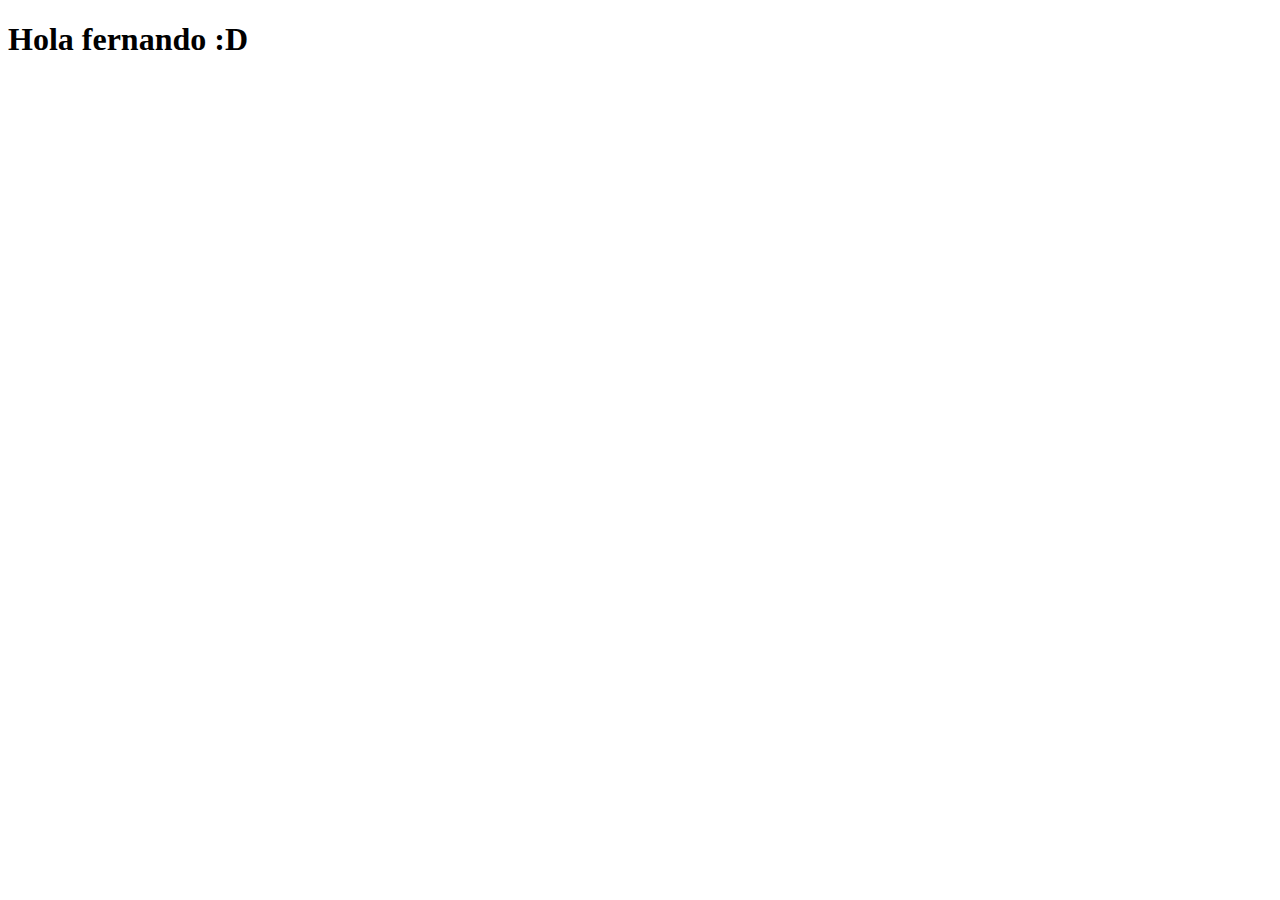
==== index.html @ 9bec4329 "Primer commit 01" ====
<!DOCTYPE html>
<html lang="en">
  <head>
    <meta charset="UTF-8" />
    <meta name="viewport" content="width=device-width, initial-scale=1.0" />
    <title>Fundación GreenPeace</title>
  </head>
  <body>
    <h1>Hola fernando :D</h1>
  </body>
</html>
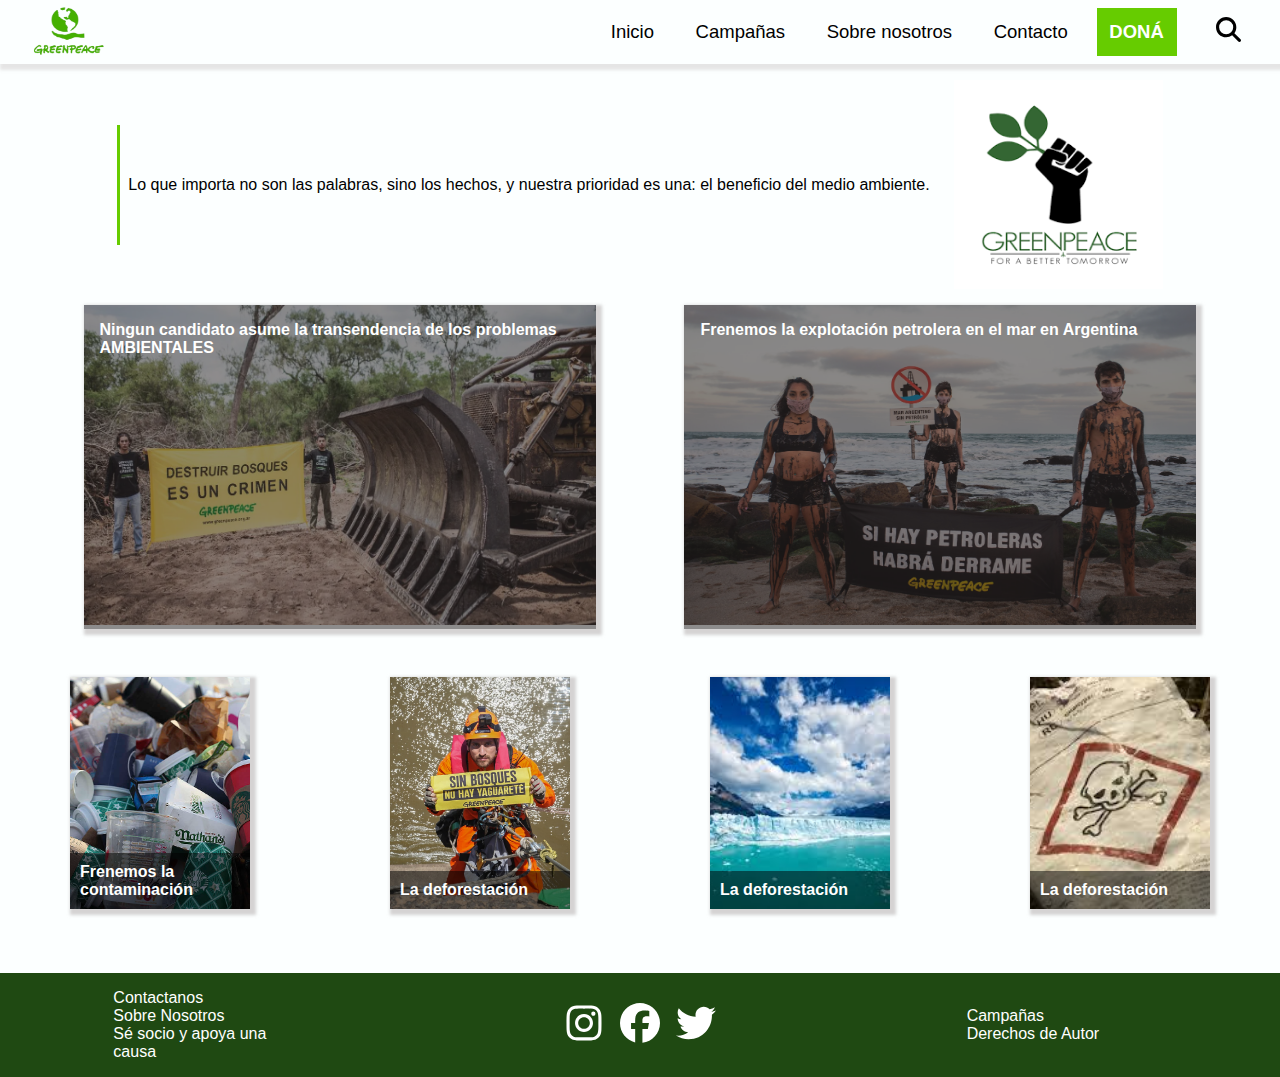
==== commit c996c1df: "homePage(leer readme)" ====
--- a/index.html
+++ b/index.html
@@ -4,8 +4,148 @@
     <meta charset="UTF-8" />
     <meta name="viewport" content="width=device-width, initial-scale=1.0" />
     <title>Fundación GreenPeace</title>
+    <link rel="stylesheet" href="style.css" />
   </head>
   <body>
-    <h1>Hola fernando :D</h1>
+    <header>
+      <nav class="hero-nav">
+        <div class="nav-logo">
+          <img src="images/GreenPeaceLogo.png" alt="" />
+        </div>
+        <div class="hamburg-nav">
+          <svg xmlns="http://www.w3.org/2000/svg" viewBox="0 0 448 512">
+            <path
+              d="M0 96C0 78.3 14.3 64 32 64H416c17.7 0 32 14.3 32 32s-14.3 32-32 32H32C14.3 128 0 113.7 0 96zM0 256c0-17.7 14.3-32 32-32H416c17.7 0 32 14.3 32 32s-14.3 32-32 32H32c-17.7 0-32-14.3-32-32zM448 416c0 17.7-14.3 32-32 32H32c-17.7 0-32-14.3-32-32s14.3-32 32-32H416c17.7 0 32 14.3 32 32z"
+            />
+          </svg>
+        </div>
+        <div class="nav-li">
+          <li class="hero-nav-li">Inicio</li>
+          <li class="hero-nav-li">Campañas</li>
+          <li class="hero-nav-li">Sobre nosotros</li>
+          <li class="hero-nav-li">Contacto</li>
+          <li class="hero-nav-li donate">DONÁ</li>
+          <li class="hero-nav-li search">
+            <svg
+              xmlns="http://www.w3.org/2000/svg"
+              viewBox="0 0 512 512"
+              style="width: 25px; height: 25px"
+            >
+              <path
+                d="M416 208c0 45.9-14.9 88.3-40 122.7L502.6 457.4c12.5 12.5 12.5 32.8 0 45.3s-32.8 12.5-45.3 0L330.7 376c-34.4 25.2-76.8 40-122.7 40C93.1 416 0 322.9 0 208S93.1 0 208 0S416 93.1 416 208zM208 352a144 144 0 1 0 0-288 144 144 0 1 0 0 288z"
+              />
+            </svg>
+          </li>
+        </div>
+      </nav>
+    </header>
+    <section class="hero-home">
+      <div class="title-primary">
+        <p>
+          Lo que importa no son las palabras, sino los hechos, y nuestra
+          prioridad es una: el beneficio del medio ambiente.
+        </p>
+        <img
+          src="/images/GreenPeace.png"
+          alt="GreenPeace"
+          style="width: 20%; height: auto"
+        />
+      </div>
+
+      <article class="one-article">
+        <div class="one-image">
+          <img
+            src="/images/destruirBosquesCrimen.webp"
+            alt="Destruccion de bosques"
+            style="width: 100%; height: 320px"
+          />
+          <p>
+            Ningun candidato asume la transendencia de los problemas AMBIENTALES
+          </p>
+        </div>
+        <div class="two-image">
+          <img
+            src="/images/d9cdfd49-gpa-derrame-petroleo-8.webp"
+            alt="Derrame de petróleo"
+            style="width: 100%; height: 320px"
+          />
+          <p>Frenemos la explotación petrolera en el mar en Argentina</p>
+        </div>
+      </article>
+      <article class="two-article">
+        <div class="card-image active">
+          <b class="card-title">Frenemos la contaminación</b>
+          <div class="card-info">
+            <p>La contaminación actual de los océanos es mayor que nunca</p>
+          </div>
+        </div>
+        <div class="card-image">
+          <b class="card-title">La deforestación</b>
+          <div class="card-info">
+            <p>La contaminación actual de los océanos es mayor que nunca</p>
+          </div>
+        </div>
+        <div class="card-image">
+          <b class="card-title">La deforestación</b>
+          <div class="card-info">
+            <p>La contaminación actual de los océanos es mayor que nunca</p>
+          </div>
+        </div>
+        <div class="card-image">
+          <b class="card-title">La deforestación</b>
+          <div class="card-info">
+            <p>La contaminación actual de los océanos es mayor que nunca</p>
+          </div>
+        </div>
+      </article>
+      <footer>
+        <div class="footer-info">
+          <ul class="ul-footer-info">
+            <a class="li-footer-info" href="contacto.html" target="_blank"
+              >Contactanos</a
+            >
+            <a class="li-footer-info" href="sobrenosotros.html" target="_blank"
+              >Sobre Nosotros</a
+            >
+            <a
+              class="li-footer-info"
+              href="https://app.greenpeace.org.ar/coupon/regular/forms/registration?utm_source=web&utm_medium=openSpace&utm_content=banner_home&utm_term=todos&utm_campaign=Institucional&_ga=2.223874075.1846961723.1719697129-924410726.1718218111&_gac=1.90974824.1719429317.CjwKCAjw-O6zBhASEiwAOHeGxWW0s3GY6BzreyjB_FDIliIgQuqwfJRxjuy3Mj08YCf7xbo9e6WmJxoC41AQAvD_BwE"
+              target="_blank"
+              >Sé socio y apoya una causa</a
+            >
+          </ul>
+          <ul class="ul-footer-info-red">
+            <a class="li-footer-info" href="instagram.com"
+              ><svg xmlns="http://www.w3.org/2000/svg" viewBox="0 0 448 512">
+                <path
+                  d="M224.1 141c-63.6 0-114.9 51.3-114.9 114.9s51.3 114.9 114.9 114.9S339 319.5 339 255.9 287.7 141 224.1 141zm0 189.6c-41.1 0-74.7-33.5-74.7-74.7s33.5-74.7 74.7-74.7 74.7 33.5 74.7 74.7-33.6 74.7-74.7 74.7zm146.4-194.3c0 14.9-12 26.8-26.8 26.8-14.9 0-26.8-12-26.8-26.8s12-26.8 26.8-26.8 26.8 12 26.8 26.8zm76.1 27.2c-1.7-35.9-9.9-67.7-36.2-93.9-26.2-26.2-58-34.4-93.9-36.2-37-2.1-147.9-2.1-184.9 0-35.8 1.7-67.6 9.9-93.9 36.1s-34.4 58-36.2 93.9c-2.1 37-2.1 147.9 0 184.9 1.7 35.9 9.9 67.7 36.2 93.9s58 34.4 93.9 36.2c37 2.1 147.9 2.1 184.9 0 35.9-1.7 67.7-9.9 93.9-36.2 26.2-26.2 34.4-58 36.2-93.9 2.1-37 2.1-147.8 0-184.8zM398.8 388c-7.8 19.6-22.9 34.7-42.6 42.6-29.5 11.7-99.5 9-132.1 9s-102.7 2.6-132.1-9c-19.6-7.8-34.7-22.9-42.6-42.6-11.7-29.5-9-99.5-9-132.1s-2.6-102.7 9-132.1c7.8-19.6 22.9-34.7 42.6-42.6 29.5-11.7 99.5-9 132.1-9s102.7-2.6 132.1 9c19.6 7.8 34.7 22.9 42.6 42.6 11.7 29.5 9 99.5 9 132.1s2.7 102.7-9 132.1z"
+                /></svg
+            ></a>
+            <a class="li-footer-info" href="facebook.com"
+              ><svg xmlns="http://www.w3.org/2000/svg" viewBox="0 0 512 512">
+                <path
+                  d="M512 256C512 114.6 397.4 0 256 0S0 114.6 0 256C0 376 82.7 476.8 194.2 504.5V334.2H141.4V256h52.8V222.3c0-87.1 39.4-127.5 125-127.5c16.2 0 44.2 3.2 55.7 6.4V172c-6-.6-16.5-1-29.6-1c-42 0-58.2 15.9-58.2 57.2V256h83.6l-14.4 78.2H287V510.1C413.8 494.8 512 386.9 512 256h0z"
+                /></svg
+            ></a>
+            <a class="li-footer-info" href="twitter.com"
+              ><svg xmlns="http://www.w3.org/2000/svg" viewBox="0 0 512 512">
+                <path
+                  d="M459.4 151.7c.3 4.5 .3 9.1 .3 13.6 0 138.7-105.6 298.6-298.6 298.6-59.5 0-114.7-17.2-161.1-47.1 8.4 1 16.6 1.3 25.3 1.3 49.1 0 94.2-16.6 130.3-44.8-46.1-1-84.8-31.2-98.1-72.8 6.5 1 13 1.6 19.8 1.6 9.4 0 18.8-1.3 27.6-3.6-48.1-9.7-84.1-52-84.1-103v-1.3c14 7.8 30.2 12.7 47.4 13.3-28.3-18.8-46.8-51-46.8-87.4 0-19.5 5.2-37.4 14.3-53 51.7 63.7 129.3 105.3 216.4 109.8-1.6-7.8-2.6-15.9-2.6-24 0-57.8 46.8-104.9 104.9-104.9 30.2 0 57.5 12.7 76.7 33.1 23.7-4.5 46.5-13.3 66.6-25.3-7.8 24.4-24.4 44.8-46.1 57.8 21.1-2.3 41.6-8.1 60.4-16.2-14.3 20.8-32.2 39.3-52.6 54.3z"
+                /></svg
+            ></a>
+          </ul>
+          <ul class="ul-footer-info">
+            <a class="li-footer-info" href="contacto.html" target="_blank"
+              >Campañas</a
+            >
+            <a class="li-footer-info" href="sobrenosotros.html" target="_blank"
+              >Derechos de Autor</a
+            >
+          </ul>
+        </div>
+      </footer>
+    </section>
+
+    <script src="greenpeace.js"></script>
   </body>
 </html>
--- a/style.css
+++ b/style.css
@@ -0,0 +1,298 @@
+html,
+body {
+  min-height: 100vh;
+  max-width: 100vw;
+  background-color: #fcffff;
+  margin: 0;
+  position: relative;
+  font-family: "Gill Sans", "Gill Sans MT", Calibri, "Trebuchet MS", sans-serif;
+}
+* {
+  box-sizing: border-box;
+}
+/* Header NAV */
+header,
+.hero-nav,
+.hero-nav-li {
+  max-width: 100vw;
+}
+.hamburg-nav {
+  display: none;
+}
+.hero-nav {
+  display: flex;
+  align-items: center;
+  justify-content: space-between;
+  box-shadow: 3px 3px 3px 3px rgba(185, 179, 179, 0.342);
+}
+.nav-li {
+  display: flex;
+  gap: 1rem;
+  margin-right: 2rem;
+  align-items: center;
+}
+.hero-nav-li {
+  font-size: 18.5px;
+  list-style: none;
+  font-weight: 500;
+  padding: 0.8rem;
+  cursor: pointer;
+  position: relative;
+}
+
+.hero-nav-li::after {
+  content: "";
+  position: absolute;
+  bottom: 0;
+  left: 50%;
+  width: 0;
+  height: 3px;
+  background-color: #66cc00;
+  transition: all 0.5s ease-in-out;
+}
+.hero-nav-li:hover::after {
+  width: 100%;
+  left: 0;
+}
+.donate {
+  background-color: #66cc00;
+  font-weight: bold;
+  color: white;
+}
+.donate:hover {
+  background-color: #66cc007a;
+}
+.nav-logo {
+  margin-left: 1rem;
+  width: 150px;
+}
+.nav-logo img {
+  width: 100px;
+  height: 60px;
+}
+.hero-nav-li.search {
+  margin-left: 1rem;
+  padding: 0.45rem;
+}
+/* ---------------Header NAV--------------------------- */
+
+/* Página principal HOME - INICIO */
+.hero-home {
+  display: flex;
+  align-items: center;
+  flex-direction: column;
+}
+.title-primary {
+  display: flex;
+  flex-direction: row;
+  align-items: center;
+  margin: 1rem;
+  gap: 1rem;
+}
+.title-primary p {
+  align-content: center;
+  width: 80%;
+  text-align: center;
+  height: 120px;
+  border-left: 3px solid #66cc00;
+}
+
+.one-article {
+  display: grid;
+  grid-template-columns: repeat(2, 1fr);
+  justify-content: center;
+  align-items: center;
+  gap: 2rem;
+}
+.one-image,
+.two-image {
+  box-shadow: 3px 3px 3px 3px rgba(185, 179, 179, 0.582);
+  position: relative;
+  width: 90%;
+  height: auto;
+  justify-self: center;
+}
+.one-image::before,
+.two-image::before {
+  content: "";
+  position: absolute;
+  width: 100%;
+  height: 100%;
+  background-color: rgba(43, 40, 40, 0.534);
+  z-index: 1;
+}
+.one-image p,
+.two-image p {
+  position: absolute;
+  top: 0;
+  left: 1rem;
+  z-index: 2;
+  font-weight: 600;
+  color: white;
+}
+.two-article {
+  margin-top: 3rem;
+  width: 100%;
+  height: 100%;
+  display: grid;
+  grid-template-columns: repeat(auto-fit, minmax(180px, 1fr));
+  justify-content: center;
+  align-items: center;
+}
+.card-image {
+  width: 180px;
+  height: 232px;
+  background-position: center;
+  background-size: cover;
+  box-shadow: 3px 3px 3px 3px rgba(185, 179, 179, 0.582);
+  display: flex;
+  align-items: end;
+  position: relative;
+  justify-self: center;
+}
+.card-image::before {
+  content: "";
+  position: absolute;
+  width: 100%;
+  height: 30%;
+  z-index: 1;
+}
+
+.card-title {
+  position: absolute;
+  bottom: 0;
+  width: 100%;
+  font-size: 1rem;
+  color: white;
+  background-color: rgba(0, 0, 0, 0.5);
+  padding: 10px;
+  transition: transform 0.3s, opacity 0.3s;
+  z-index: 2;
+}
+
+.card-info {
+  position: absolute;
+  bottom: 0;
+  width: 100%;
+  color: white;
+  max-height: 0;
+  overflow: hidden;
+  padding: 4px;
+  transition: max-height 0.3s, background-color 0.3s;
+  z-index: 1;
+}
+
+.card-image:hover .card-info {
+  max-height: 100px; /* Ajusta este valor según sea necesario */
+  background-color: rgba(0, 0, 0, 0.5);
+}
+.card-image:hover .card-title {
+  transform: translateY(-97px);
+}
+/* ---- */
+.card-image:nth-child(1) {
+  background-image: url("images/contaminacionEnElOceano.jpg");
+}
+.card-image:nth-child(2) {
+  background-image: url("images/sinBosquesNoHayAnimales.jpg");
+}
+.card-image:nth-child(3) {
+  background-image: url("images/LosGlaciaresNoSeToan.jpg");
+}
+.card-image:nth-child(4) {
+  background-image: url("images/explosionToxica.jpg");
+}
+
+/* footer */
+
+footer {
+  background-color: #1f4912;
+  width: 100%;
+  margin: 0;
+  margin-top: 4rem;
+  position: relative;
+  bottom: 0;
+}
+.footer-info {
+  display: flex;
+  flex-direction: row;
+  align-items: center;
+  justify-content: space-around;
+}
+.ul-footer-info {
+  display: flex;
+  flex-direction: column;
+  padding: 0;
+  width: 200px;
+}
+.li-footer-info {
+  text-decoration: none;
+  list-style: none;
+  color: white;
+}
+.ul-footer-info-red {
+  padding: 0;
+  display: flex;
+  align-items: center;
+  justify-content: center;
+  gap: 1rem;
+  width: 200px;
+}
+.li-footer-info svg {
+  width: 40px;
+  fill: white;
+  height: 40px;
+}
+/* mediaquerys home-hero*/
+@media (max-width: 800px) {
+  .two-article {
+    gap: 1rem;
+    grid-template-columns: repeat(2, 1fr);
+  }
+}
+@media only screen and (max-width: 600px) {
+  .two-article {
+    gap: 1rem;
+    grid-template-columns: repeat(1, 1fr);
+  }
+  .one-article {
+    grid-template-columns: repeat(1, 1fr);
+  }
+  .hero-nav {
+    box-shadow: 3px 3px 3px 3px rgba(185, 179, 179, 0.342);
+  }
+  .nav-li {
+    display: none;
+  }
+  .nav-li.activeHamburgues {
+    transition: all 0.3s ease-in;
+    margin-right: 0;
+    display: flex;
+    flex-direction: column;
+    position: absolute;
+    right: 0.15rem;
+    width: 150px;
+    top: 64px;
+    background-color: #fcffff;
+    box-shadow: 3px 3px 3px 0px rgba(185, 179, 179, 0.342);
+    z-index: 3;
+  }
+  .hamburg-nav {
+    display: flex;
+    width: 30px;
+    margin-right: 1rem;
+    height: 30px;
+    cursor: pointer;
+  }
+  .ul-footer-info-red {
+    flex-direction: column;
+  }
+  .ul-footer-info {
+    gap: 1rem;
+    margin: 0.5rem;
+  }
+  .li-footer-info svg {
+    width: 30px;
+    height: 30px;
+  }
+}
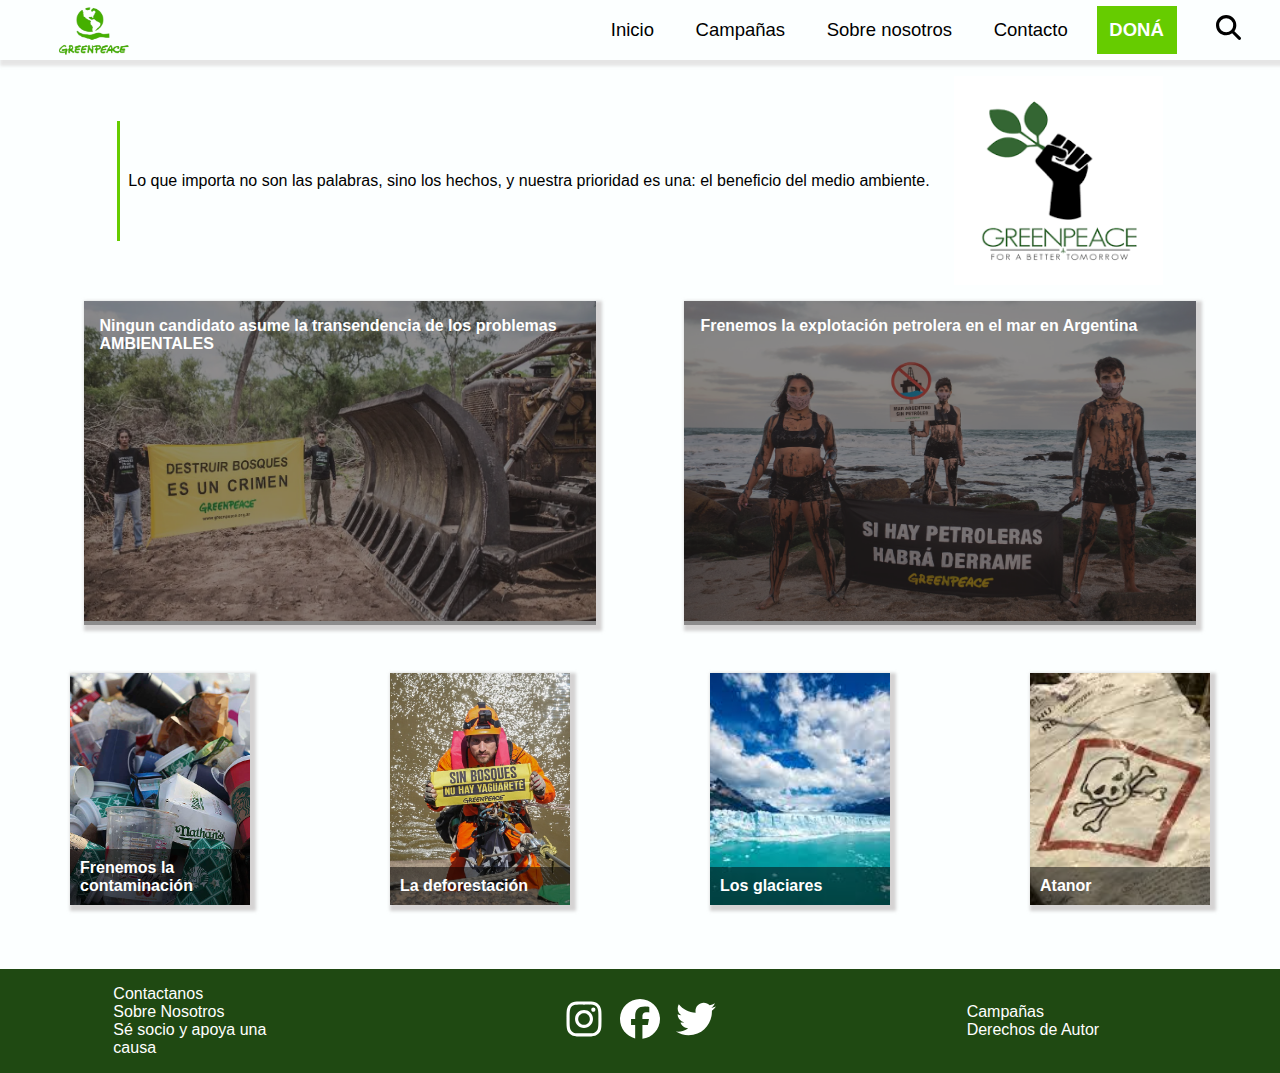
==== commit 67f45427: "UserLogueado - Y varios arreglos más" ====
--- a/index.html
+++ b/index.html
@@ -11,6 +11,19 @@
       <nav class="hero-nav">
         <div class="nav-logo">
           <img src="images/GreenPeaceLogo.png" alt="" />
+          <li class="administrator" style="display: none">
+            <svg xmlns="http://www.w3.org/2000/svg" viewBox="0 0 448 512">
+              <path
+                d="M96 128a128 128 0 1 0 256 0A128 128 0 1 0 96 128zm94.5 200.2l18.6 31L175.8 483.1l-36-146.9c-2-8.1-9.8-13.4-17.9-11.3C51.9 342.4 0 405.8 0 481.3c0 17 13.8 30.7 30.7 30.7H162.5c0 0 0 0 .1 0H168 280h5.5c0 0 0 0 .1 0H417.3c17 0 30.7-13.8 30.7-30.7c0-75.5-51.9-138.9-121.9-156.4c-8.1-2-15.9 3.3-17.9 11.3l-36 146.9L238.9 359.2l18.6-31c6.4-10.7-1.3-24.2-13.7-24.2H224 204.3c-12.4 0-20.1 13.6-13.7 24.2z"
+              />
+            </svg>
+          </li>
+          <ul class="adminOpen" style="display: none">
+            <li>Crear nueva noticia</li>
+            <li>Borrar noticia nueva</li>
+            <li>Modificar noticia</li>
+            <li id="deslogear">Deslogear</li>
+          </ul>
         </div>
         <div class="hamburg-nav">
           <svg xmlns="http://www.w3.org/2000/svg" viewBox="0 0 448 512">
@@ -20,10 +33,12 @@
           </svg>
         </div>
         <div class="nav-li">
-          <li class="hero-nav-li">Inicio</li>
-          <li class="hero-nav-li">Campañas</li>
-          <li class="hero-nav-li">Sobre nosotros</li>
-          <li class="hero-nav-li">Contacto</li>
+          <li class="hero-nav-li"><a href="index.html">Inicio</a></li>
+          <li class="hero-nav-li"><a href="campanas.html">Campañas</a></li>
+          <li class="hero-nav-li">
+            <a href="sobrenosotros.html">Sobre nosotros</a>
+          </li>
+          <li class="hero-nav-li"><a href="contacto.html">Contacto</a></li>
           <li class="hero-nav-li donate">DONÁ</li>
           <li class="hero-nav-li search">
             <svg
@@ -82,19 +97,24 @@
         <div class="card-image">
           <b class="card-title">La deforestación</b>
           <div class="card-info">
-            <p>La contaminación actual de los océanos es mayor que nunca</p>
+            <p>
+              La deforestación está destruyendo el planeta #ApoyaEstaCampaña
+            </p>
           </div>
         </div>
         <div class="card-image">
-          <b class="card-title">La deforestación</b>
+          <b class="card-title">Los glaciares</b>
           <div class="card-info">
-            <p>La contaminación actual de los océanos es mayor que nunca</p>
+            <p>
+              Estámos perdiendo la gran parte de los glaciares.
+              #ApoyaEstaCampaña
+            </p>
           </div>
         </div>
         <div class="card-image">
-          <b class="card-title">La deforestación</b>
+          <b class="card-title">Atanor</b>
           <div class="card-info">
-            <p>La contaminación actual de los océanos es mayor que nunca</p>
+            <p>Una explosión de ATANOR, algo super tóxico!</p>
           </div>
         </div>
       </article>
@@ -135,7 +155,7 @@
             ></a>
           </ul>
           <ul class="ul-footer-info">
-            <a class="li-footer-info" href="contacto.html" target="_blank"
+            <a class="li-footer-info" href="campanas.html" target="_blank"
               >Campañas</a
             >
             <a class="li-footer-info" href="sobrenosotros.html" target="_blank"
--- a/style.css
+++ b/style.css
@@ -32,6 +32,7 @@
   align-items: center;
 }
 .hero-nav-li {
+  text-decoration: none; /*Cambie esto por que si no se ven en azul los links*/
   font-size: 18.5px;
   list-style: none;
   font-weight: 500;
@@ -54,6 +55,10 @@
   width: 100%;
   left: 0;
 }
+a {
+  color: inherit; /* Usa el color del elemento padre */
+  text-decoration: none; /* Quita el subrayado */
+}
 .donate {
   background-color: #66cc00;
   font-weight: bold;
@@ -65,6 +70,9 @@
 .nav-logo {
   margin-left: 1rem;
   width: 150px;
+  display: flex;
+  align-items: center;
+  justify-content: center;
 }
 .nav-logo img {
   width: 100px;
@@ -242,6 +250,245 @@
   width: 40px;
   fill: white;
   height: 40px;
+}
+.card {
+  display: flex;
+  flex-direction: row;
+  width: 80%;
+  box-shadow: 3px 3px 3px rgba(185, 179, 179, 0.582);
+  border: 1px solid #ccc;
+  border-radius: 8px;
+  overflow: hidden;
+}
+
+.card-image img {
+  width: 100%;
+  height: auto;
+  object-fit: cover;
+}
+
+.card-image {
+  flex: 1;
+  overflow: hidden;
+}
+
+.card-text {
+  flex: 1;
+  padding: 1rem;
+  display: flex;
+  flex-direction: column;
+  justify-content: center;
+}
+
+.card-text h3 {
+  margin: 0;
+  font-size: 1.5rem;
+  color: #66cc00;
+}
+
+.card-text p {
+  margin: 0.5rem 0 0;
+}
+/* ------------------------Sobre nosotros -----------------------------*/
+/* Sobre Nosotros */
+.main-content {
+  display: flex;
+  flex-direction: column;
+  align-items: center;
+  padding: 4rem;
+}
+
+.card-sobre-nosotros {
+  display: flex;
+  flex-direction: row;
+  justify-content: space-around;
+  align-items: center;
+  margin-bottom: 2rem;
+}
+
+.card-sobre-nosotros-text {
+  flex: 1;
+  margin-right: 1rem; /* Espacio entre texto e imagen */
+  text-align: justify; /* Justificar texto */
+}
+
+.card-image-sobre-nosotros {
+  flex: 1;
+  margin-left: 1rem; /* Espacio entre imagen y texto */
+}
+
+.card-image-sobre-nosotros img {
+  max-width: 100%; /* Ajustar el ancho máximo de la imagen */
+  height: auto; /* Altura automática según el ancho */
+}
+
+.card-sobre-nosotros p {
+  font-size: 20px; /* Tamaño del párrafo */
+  line-height: 1.6; /* Altura de línea */
+}
+
+.card-sobre-nosotros-extra {
+  display: flex;
+  justify-content: space-around;
+  flex-wrap: wrap; /* Para que las tarjetas se envuelvan en dispositivos más pequeños */
+  gap: 20px; /* Espacio entre las tarjetas */
+}
+
+.card-extra {
+  position: relative;
+  width: 100%;
+  max-width: 500px; /* Ancho máximo de cada tarjeta */
+  overflow: hidden; /* Para asegurar que la imagen ocupe todo el espacio */
+}
+
+.card-extra img {
+  width: 100%; /* La imagen ocupa todo el ancho de su contenedor */
+  height: auto; /* Altura automática según el ancho */
+  display: block; /* Asegura que la imagen se comporte correctamente */
+}
+
+.card-text {
+  position: absolute;
+  bottom: 0;
+  left: 0;
+  width: 100%;
+  background-color: rgba(0, 0, 0, 0.411); /* Color de fondo del texto */
+  color: white;
+  padding: 10px;
+  box-sizing: border-box;
+}
+
+.card-extra h5 {
+  font-size: 20px; /* Tamaño de letra para el título aumentado */
+  margin-bottom: 10px; /* Espacio inferior para separar el título del texto */
+}
+.card-extra p {
+  font-size: 16px; /* Tamaño de letra para la descripción aumentado */
+  line-height: 1.4; /* Espaciado entre líneas */
+  margin-bottom: 15px; /* Espacio inferior para separar los párrafos */
+}
+/* -------------------------------------------------------------------- */
+/* ------------------------------------------------- Campañas------------------------------------------------- */
+.main-content-campañas {
+  display: flex;
+  flex-direction: column;
+  align-items: center;
+}
+
+.card-campañas {
+  display: flex;
+  flex-direction: row-reverse; /* Inicia con las imágenes a la derecha en desktop */
+  margin: 1rem 0;
+  width: 80%; /* Ancho ajustado, puedes cambiarlo según tu diseño */
+  border-radius: 8px;
+  overflow: hidden;
+  height: 400px; /* Altura fija para todas las cartas */
+}
+
+.card-campañas-image,
+.card-text-campañas {
+  width: 50%;
+}
+
+.card-campañas-image img {
+  width: 100%;
+  height: 100%; /* Hacer que la imagen llene toda la altura del contenedor */
+  object-fit: cover; /* Asegurar que la imagen cubra el espacio sin deformarse */
+}
+
+.card-text-campañas {
+  display: flex;
+  flex-direction: column;
+  justify-content: center;
+  align-items: center;
+  text-align: center;
+  padding: 1rem;
+  box-sizing: border-box; /* Asegura que el padding no cause overflow */
+}
+
+.card-text-campañas h3 {
+  color: #1f4912; /* Cambiar el color del h3 */
+}
+/* ------------------------------------------------- Campañas------------------------------------------------- */
+/* login page */
+.section-form-login {
+  min-height: 100vh;
+  display: flex;
+  align-items: center;
+  justify-content: center;
+}
+.form-login {
+  background-image: url("images/GreenPeaceLogo.png");
+  background-size: 150px auto;
+  background-position: top;
+  background-repeat: no-repeat;
+  display: flex;
+  align-items: center;
+  justify-content: flex-end;
+
+  height: 400px;
+  width: 300px;
+  flex-direction: column;
+  background-color: #e3e6e6;
+  border: 1px solid rgba(82, 78, 78, 0.342);
+  gap: 1rem;
+  padding-bottom: 2rem;
+}
+.form-login label {
+  font-size: 1.15rem;
+}
+.form-login input {
+  width: 80%;
+  height: 40px;
+  border: none;
+  padding: 0.6rem;
+}
+.form-login input:focus {
+  outline: none;
+}
+.form-login input[type="submit"] {
+  margin-top: 1rem;
+  border: 1px solid rgb(117, 114, 114);
+  cursor: pointer;
+}
+
+/* administrador vision en header */
+.administrator {
+  width: 50px;
+  height: 50px;
+  border: 1px solid rgb(194, 28, 28);
+  fill: rgb(194, 28, 28);
+  border-radius: 100%;
+}
+.administrator {
+  text-decoration: none; /*Cambie esto por que si no se ven en azul los links*/
+  font-size: 18.5px;
+  list-style: none;
+  font-weight: 500;
+  padding: 0.8rem;
+  cursor: pointer;
+  position: relative;
+}
+.adminOpen {
+  margin-right: 0;
+  display: none;
+  position: absolute;
+  flex-direction: column;
+  transition: all 0.3s ease-in;
+  left: 1rem;
+  width: 220px;
+  height: auto;
+  border-radius: 0;
+  top: 46px;
+  background-color: #fcffff;
+  box-shadow: 3px 3px 3px 0px rgba(185, 179, 179, 0.342);
+  z-index: 3;
+  gap: 1.5rem;
+}
+.adminOpen li {
+  cursor: pointer;
+  list-style: none;
+  padding: 15px;
 }
 /* mediaquerys home-hero*/
 @media (max-width: 800px) {
@@ -295,4 +542,57 @@
     width: 30px;
     height: 30px;
   }
-}
+  /* -.--------------------------------------- */
+  /* Sobrenosotros mediaQuerys */
+  .card-sobre-nosotros-extra {
+    flex-direction: column;
+    align-items: center;
+  }
+
+  .card-extra {
+    width: 100%;
+    max-width: none;
+    margin-bottom: 20px;
+  }
+
+  .card-text {
+    position: static;
+    background-color: initial;
+    color: initial;
+    padding: 10px;
+    opacity: 1;
+    transition: none;
+  }
+
+  .card-sobre-nosotros {
+    flex-direction: column;
+    align-items: center;
+  }
+
+  .card-sobre-nosotros-text,
+  .card-image-sobre-nosotros {
+    width: 100%;
+    margin: 0; /* Eliminar los márgenes laterales */
+  }
+  /* -.--------------------------------------- */
+  /* media querys campañas */
+  .card-campañas {
+    flex-direction: column; /* Cambia a column para móviles */
+    height: auto; /* Altura automática */
+  }
+
+  .card-campañas-image,
+  .card-text-campañas {
+    width: 100%; /* Ancho completo en móviles */
+  }
+
+  .card-campañas-image {
+    order: -1; /* Cambia el orden para poner la imagen arriba en móviles */
+    height: 200px; /* Altura fija para las imágenes en móviles */
+  }
+
+  .card-text-campañas {
+    order: 1; /* Cambia el orden para poner el texto abajo en móviles */
+  }
+  /* ---------------------------------------------------------- */
+}
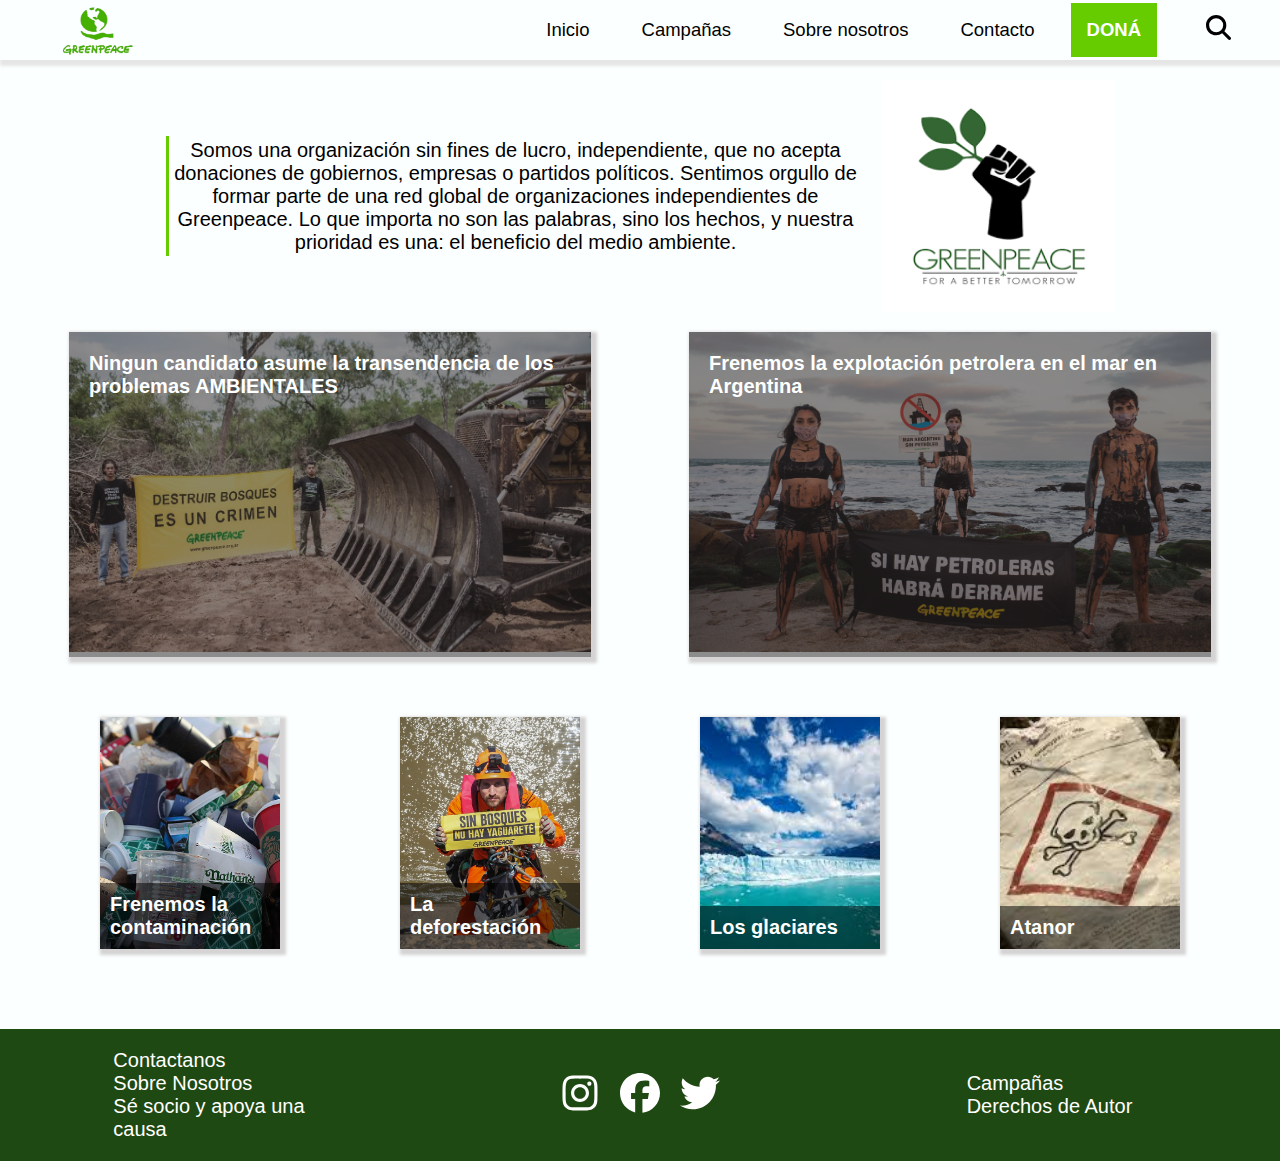
==== commit b3e5ae7e: "VersionActualizada" ====
--- a/index.html
+++ b/index.html
@@ -19,9 +19,7 @@
             </svg>
           </li>
           <ul class="adminOpen" style="display: none">
-            <li>Crear nueva noticia</li>
-            <li>Borrar noticia nueva</li>
-            <li>Modificar noticia</li>
+            <a href="adminLogin.html">Modificar noticia</a>
             <li id="deslogear">Deslogear</li>
           </ul>
         </div>
@@ -39,7 +37,21 @@
             <a href="sobrenosotros.html">Sobre nosotros</a>
           </li>
           <li class="hero-nav-li"><a href="contacto.html">Contacto</a></li>
-          <li class="hero-nav-li donate">DONÁ</li>
+          <li class="hero-nav-li donate">
+            <a
+              href="https://app.greenpeace.org.ar/coupon/regular/forms/registration?utm_source=web&utm_medium=openSpace&utm_content=banner_home&utm_term=todos&utm_campaign=Institucional&_ga=2.223874075.1846961723.1719697129-924410726.1718218111&_gac=1.90974824.1719429317.CjwKCAjw-O6zBhASEiwAOHeGxWW0s3GY6BzreyjB_FDIliIgQuqwfJRxjuy3Mj08YCf7xbo9e6WmJxoC41AQAvD_BwE"
+              target="_blank"
+              >DONÁ</a
+            >
+          </li>
+          <input
+            class="hero-nav-li"
+            type="text"
+            name="searchInput"
+            id="searchInput"
+            style="display: none"
+          />
+          <div id="suggestions"></div>
           <li class="hero-nav-li search">
             <svg
               xmlns="http://www.w3.org/2000/svg"
@@ -55,117 +67,127 @@
       </nav>
     </header>
     <section class="hero-home">
-      <div class="title-primary">
-        <p>
-          Lo que importa no son las palabras, sino los hechos, y nuestra
-          prioridad es una: el beneficio del medio ambiente.
-        </p>
-        <img
-          src="/images/GreenPeace.png"
-          alt="GreenPeace"
-          style="width: 20%; height: auto"
-        />
-      </div>
+      <div class="container">
+        <div class="title-primary">
+          <p>
+            Somos una organización sin fines de lucro, independiente, que no
+            acepta donaciones de gobiernos, empresas o partidos políticos.
+            Sentimos orgullo de formar parte de una red global de organizaciones
+            independientes de Greenpeace. Lo que importa no son las palabras,
+            sino los hechos, y nuestra prioridad es una: el beneficio del medio
+            ambiente.
+          </p>
+          <img
+            src="/images/GreenPeace.png"
+            alt="GreenPeace"
+            style="width: 20%; height: auto"
+          />
+        </div>
 
-      <article class="one-article">
-        <div class="one-image">
-          <img
-            src="/images/destruirBosquesCrimen.webp"
-            alt="Destruccion de bosques"
-            style="width: 100%; height: 320px"
-          />
-          <p>
-            Ningun candidato asume la transendencia de los problemas AMBIENTALES
-          </p>
-        </div>
-        <div class="two-image">
-          <img
-            src="/images/d9cdfd49-gpa-derrame-petroleo-8.webp"
-            alt="Derrame de petróleo"
-            style="width: 100%; height: 320px"
-          />
-          <p>Frenemos la explotación petrolera en el mar en Argentina</p>
-        </div>
-      </article>
-      <article class="two-article">
-        <div class="card-image active">
-          <b class="card-title">Frenemos la contaminación</b>
-          <div class="card-info">
-            <p>La contaminación actual de los océanos es mayor que nunca</p>
-          </div>
-        </div>
-        <div class="card-image">
-          <b class="card-title">La deforestación</b>
-          <div class="card-info">
+        <article class="one-article">
+          <div class="one-image" id="ambiente">
+            <img
+              src="/images/destruirBosquesCrimen.webp"
+              alt="Destruccion de bosques"
+              style="width: 100%; height: 320px"
+            />
             <p>
-              La deforestación está destruyendo el planeta #ApoyaEstaCampaña
+              Ningun candidato asume la transendencia de los problemas
+              AMBIENTALES
             </p>
           </div>
-        </div>
-        <div class="card-image">
-          <b class="card-title">Los glaciares</b>
-          <div class="card-info">
-            <p>
-              Estámos perdiendo la gran parte de los glaciares.
-              #ApoyaEstaCampaña
-            </p>
+          <div class="two-image" id="petroleo">
+            <img
+              src="/images/d9cdfd49-gpa-derrame-petroleo-8.webp"
+              alt="Derrame de petróleo"
+              style="width: 100%; height: 320px"
+            />
+            <p>Frenemos la explotación petrolera en el mar en Argentina</p>
           </div>
-        </div>
-        <div class="card-image">
-          <b class="card-title">Atanor</b>
-          <div class="card-info">
-            <p>Una explosión de ATANOR, algo super tóxico!</p>
+        </article>
+        <article class="two-article">
+          <div class="card-image active">
+            <b class="card-title" id="contaminacion"
+              >Frenemos la contaminación</b
+            >
+            <div class="card-info">
+              <p>La contaminación actual de los océanos es mayor que nunca</p>
+            </div>
           </div>
-        </div>
-      </article>
-      <footer>
-        <div class="footer-info">
-          <ul class="ul-footer-info">
-            <a class="li-footer-info" href="contacto.html" target="_blank"
-              >Contactanos</a
-            >
-            <a class="li-footer-info" href="sobrenosotros.html" target="_blank"
-              >Sobre Nosotros</a
-            >
-            <a
-              class="li-footer-info"
-              href="https://app.greenpeace.org.ar/coupon/regular/forms/registration?utm_source=web&utm_medium=openSpace&utm_content=banner_home&utm_term=todos&utm_campaign=Institucional&_ga=2.223874075.1846961723.1719697129-924410726.1718218111&_gac=1.90974824.1719429317.CjwKCAjw-O6zBhASEiwAOHeGxWW0s3GY6BzreyjB_FDIliIgQuqwfJRxjuy3Mj08YCf7xbo9e6WmJxoC41AQAvD_BwE"
-              target="_blank"
-              >Sé socio y apoya una causa</a
-            >
-          </ul>
-          <ul class="ul-footer-info-red">
-            <a class="li-footer-info" href="instagram.com"
-              ><svg xmlns="http://www.w3.org/2000/svg" viewBox="0 0 448 512">
-                <path
-                  d="M224.1 141c-63.6 0-114.9 51.3-114.9 114.9s51.3 114.9 114.9 114.9S339 319.5 339 255.9 287.7 141 224.1 141zm0 189.6c-41.1 0-74.7-33.5-74.7-74.7s33.5-74.7 74.7-74.7 74.7 33.5 74.7 74.7-33.6 74.7-74.7 74.7zm146.4-194.3c0 14.9-12 26.8-26.8 26.8-14.9 0-26.8-12-26.8-26.8s12-26.8 26.8-26.8 26.8 12 26.8 26.8zm76.1 27.2c-1.7-35.9-9.9-67.7-36.2-93.9-26.2-26.2-58-34.4-93.9-36.2-37-2.1-147.9-2.1-184.9 0-35.8 1.7-67.6 9.9-93.9 36.1s-34.4 58-36.2 93.9c-2.1 37-2.1 147.9 0 184.9 1.7 35.9 9.9 67.7 36.2 93.9s58 34.4 93.9 36.2c37 2.1 147.9 2.1 184.9 0 35.9-1.7 67.7-9.9 93.9-36.2 26.2-26.2 34.4-58 36.2-93.9 2.1-37 2.1-147.8 0-184.8zM398.8 388c-7.8 19.6-22.9 34.7-42.6 42.6-29.5 11.7-99.5 9-132.1 9s-102.7 2.6-132.1-9c-19.6-7.8-34.7-22.9-42.6-42.6-11.7-29.5-9-99.5-9-132.1s-2.6-102.7 9-132.1c7.8-19.6 22.9-34.7 42.6-42.6 29.5-11.7 99.5-9 132.1-9s102.7-2.6 132.1 9c19.6 7.8 34.7 22.9 42.6 42.6 11.7 29.5 9 99.5 9 132.1s2.7 102.7-9 132.1z"
-                /></svg
-            ></a>
-            <a class="li-footer-info" href="facebook.com"
-              ><svg xmlns="http://www.w3.org/2000/svg" viewBox="0 0 512 512">
-                <path
-                  d="M512 256C512 114.6 397.4 0 256 0S0 114.6 0 256C0 376 82.7 476.8 194.2 504.5V334.2H141.4V256h52.8V222.3c0-87.1 39.4-127.5 125-127.5c16.2 0 44.2 3.2 55.7 6.4V172c-6-.6-16.5-1-29.6-1c-42 0-58.2 15.9-58.2 57.2V256h83.6l-14.4 78.2H287V510.1C413.8 494.8 512 386.9 512 256h0z"
-                /></svg
-            ></a>
-            <a class="li-footer-info" href="twitter.com"
-              ><svg xmlns="http://www.w3.org/2000/svg" viewBox="0 0 512 512">
-                <path
-                  d="M459.4 151.7c.3 4.5 .3 9.1 .3 13.6 0 138.7-105.6 298.6-298.6 298.6-59.5 0-114.7-17.2-161.1-47.1 8.4 1 16.6 1.3 25.3 1.3 49.1 0 94.2-16.6 130.3-44.8-46.1-1-84.8-31.2-98.1-72.8 6.5 1 13 1.6 19.8 1.6 9.4 0 18.8-1.3 27.6-3.6-48.1-9.7-84.1-52-84.1-103v-1.3c14 7.8 30.2 12.7 47.4 13.3-28.3-18.8-46.8-51-46.8-87.4 0-19.5 5.2-37.4 14.3-53 51.7 63.7 129.3 105.3 216.4 109.8-1.6-7.8-2.6-15.9-2.6-24 0-57.8 46.8-104.9 104.9-104.9 30.2 0 57.5 12.7 76.7 33.1 23.7-4.5 46.5-13.3 66.6-25.3-7.8 24.4-24.4 44.8-46.1 57.8 21.1-2.3 41.6-8.1 60.4-16.2-14.3 20.8-32.2 39.3-52.6 54.3z"
-                /></svg
-            ></a>
-          </ul>
-          <ul class="ul-footer-info">
-            <a class="li-footer-info" href="campanas.html" target="_blank"
-              >Campañas</a
-            >
-            <a class="li-footer-info" href="sobrenosotros.html" target="_blank"
-              >Derechos de Autor</a
-            >
-          </ul>
-        </div>
-      </footer>
+          <div class="card-image">
+            <b class="card-title" id="bosque">La deforestación</b>
+            <div class="card-info">
+              <p>
+                La deforestación está destruyendo el planeta #ApoyaEstaCampaña
+              </p>
+            </div>
+          </div>
+          <div class="card-image">
+            <b class="card-title" id="glaciares">Los glaciares</b>
+            <div class="card-info">
+              <p>
+                Estámos perdiendo la gran parte de los glaciares.
+                #ApoyaEstaCampaña
+              </p>
+            </div>
+          </div>
+          <div class="card-image">
+            <b class="card-title">Atanor</b>
+            <div class="card-info" id="atanor">
+              <p>Una explosión de ATANOR, algo super tóxico!</p>
+            </div>
+          </div>
+        </article>
+      </div>
     </section>
+    <footer>
+      <div class="footer-info">
+        <ul class="ul-footer-info">
+          <a class="li-footer-info" href="contacto.html" target="_blank"
+            >Contactanos</a
+          >
+          <a class="li-footer-info" href="sobrenosotros.html" target="_blank"
+            >Sobre Nosotros</a
+          >
+          <a
+            class="li-footer-info"
+            href="https://app.greenpeace.org.ar/coupon/regular/forms/registration?utm_source=web&utm_medium=openSpace&utm_content=banner_home&utm_term=todos&utm_campaign=Institucional&_ga=2.223874075.1846961723.1719697129-924410726.1718218111&_gac=1.90974824.1719429317.CjwKCAjw-O6zBhASEiwAOHeGxWW0s3GY6BzreyjB_FDIliIgQuqwfJRxjuy3Mj08YCf7xbo9e6WmJxoC41AQAvD_BwE"
+            target="_blank"
+            >Sé socio y apoya una causa</a
+          >
+        </ul>
+        <ul class="ul-footer-info-red">
+          <a class="li-footer-info" href="instagram.com"
+            ><svg xmlns="http://www.w3.org/2000/svg" viewBox="0 0 448 512">
+              <path
+                d="M224.1 141c-63.6 0-114.9 51.3-114.9 114.9s51.3 114.9 114.9 114.9S339 319.5 339 255.9 287.7 141 224.1 141zm0 189.6c-41.1 0-74.7-33.5-74.7-74.7s33.5-74.7 74.7-74.7 74.7 33.5 74.7 74.7-33.6 74.7-74.7 74.7zm146.4-194.3c0 14.9-12 26.8-26.8 26.8-14.9 0-26.8-12-26.8-26.8s12-26.8 26.8-26.8 26.8 12 26.8 26.8zm76.1 27.2c-1.7-35.9-9.9-67.7-36.2-93.9-26.2-26.2-58-34.4-93.9-36.2-37-2.1-147.9-2.1-184.9 0-35.8 1.7-67.6 9.9-93.9 36.1s-34.4 58-36.2 93.9c-2.1 37-2.1 147.9 0 184.9 1.7 35.9 9.9 67.7 36.2 93.9s58 34.4 93.9 36.2c37 2.1 147.9 2.1 184.9 0 35.9-1.7 67.7-9.9 93.9-36.2 26.2-26.2 34.4-58 36.2-93.9 2.1-37 2.1-147.8 0-184.8zM398.8 388c-7.8 19.6-22.9 34.7-42.6 42.6-29.5 11.7-99.5 9-132.1 9s-102.7 2.6-132.1-9c-19.6-7.8-34.7-22.9-42.6-42.6-11.7-29.5-9-99.5-9-132.1s-2.6-102.7 9-132.1c7.8-19.6 22.9-34.7 42.6-42.6 29.5-11.7 99.5-9 132.1-9s102.7-2.6 132.1 9c19.6 7.8 34.7 22.9 42.6 42.6 11.7 29.5 9 99.5 9 132.1s2.7 102.7-9 132.1z"
+              /></svg
+          ></a>
+          <a class="li-footer-info" href="facebook.com"
+            ><svg xmlns="http://www.w3.org/2000/svg" viewBox="0 0 512 512">
+              <path
+                d="M512 256C512 114.6 397.4 0 256 0S0 114.6 0 256C0 376 82.7 476.8 194.2 504.5V334.2H141.4V256h52.8V222.3c0-87.1 39.4-127.5 125-127.5c16.2 0 44.2 3.2 55.7 6.4V172c-6-.6-16.5-1-29.6-1c-42 0-58.2 15.9-58.2 57.2V256h83.6l-14.4 78.2H287V510.1C413.8 494.8 512 386.9 512 256h0z"
+              /></svg
+          ></a>
+          <a class="li-footer-info" href="twitter.com"
+            ><svg xmlns="http://www.w3.org/2000/svg" viewBox="0 0 512 512">
+              <path
+                d="M459.4 151.7c.3 4.5 .3 9.1 .3 13.6 0 138.7-105.6 298.6-298.6 298.6-59.5 0-114.7-17.2-161.1-47.1 8.4 1 16.6 1.3 25.3 1.3 49.1 0 94.2-16.6 130.3-44.8-46.1-1-84.8-31.2-98.1-72.8 6.5 1 13 1.6 19.8 1.6 9.4 0 18.8-1.3 27.6-3.6-48.1-9.7-84.1-52-84.1-103v-1.3c14 7.8 30.2 12.7 47.4 13.3-28.3-18.8-46.8-51-46.8-87.4 0-19.5 5.2-37.4 14.3-53 51.7 63.7 129.3 105.3 216.4 109.8-1.6-7.8-2.6-15.9-2.6-24 0-57.8 46.8-104.9 104.9-104.9 30.2 0 57.5 12.7 76.7 33.1 23.7-4.5 46.5-13.3 66.6-25.3-7.8 24.4-24.4 44.8-46.1 57.8 21.1-2.3 41.6-8.1 60.4-16.2-14.3 20.8-32.2 39.3-52.6 54.3z"
+              /></svg
+          ></a>
+        </ul>
+        <ul class="ul-footer-info">
+          <a class="li-footer-info" href="campanas.html" target="_blank"
+            >Campañas</a
+          >
+          <a class="li-footer-info" href="sobrenosotros.html" target="_blank"
+            >Derechos de Autor</a
+          >
+        </ul>
+      </div>
+    </footer>
 
     <script src="greenpeace.js"></script>
+    <script src="inputBusqueda.js"></script>
   </body>
 </html>
--- a/style.css
+++ b/style.css
@@ -6,6 +6,7 @@
   margin: 0;
   position: relative;
   font-family: "Gill Sans", "Gill Sans MT", Calibri, "Trebuchet MS", sans-serif;
+  font-size: 20px;
 }
 * {
   box-sizing: border-box;
@@ -95,11 +96,12 @@
   flex-direction: row;
   align-items: center;
   margin: 1rem;
+  justify-content: center;
   gap: 1rem;
 }
 .title-primary p {
   align-content: center;
-  width: 80%;
+  width: 60%;
   text-align: center;
   height: 120px;
   border-left: 3px solid #66cc00;
@@ -146,6 +148,9 @@
   grid-template-columns: repeat(auto-fit, minmax(180px, 1fr));
   justify-content: center;
   align-items: center;
+}
+.container {
+  width: 1200px;
 }
 .card-image {
   width: 180px;
@@ -291,6 +296,31 @@
 }
 /* ------------------------Sobre nosotros -----------------------------*/
 /* Sobre Nosotros */
+/*-------------------------Contacto--------------------------------------*/
+.contacto-title {
+  padding: 3rem;
+}
+.contacto-title p {
+  font-size: 1.4em;
+}
+.contacto-title h2 {
+  color: #1f4912;
+  font-size: 3em;
+}
+.contacto {
+  padding: 3rem;
+}
+.resaltado {
+  font-weight: bold;
+}
+.contactos h3 {
+  color: #1f4912;
+  font-size: 2em;
+}
+.contacto p {
+  font-size: 1.4em;
+}
+/*-------------------------Contacto--------------------------------------*/
 .main-content {
   display: flex;
   flex-direction: column;
@@ -453,6 +483,56 @@
 }
 
 /* administrador vision en header */
+.adminInfo {
+  margin-top: 1rem;
+  display: flex;
+  align-items: center;
+  justify-content: center;
+  height: 300px;
+  width: 1200px;
+  border-radius: 0.25rem;
+  gap: 1rem;
+  background-color: #1f4912;
+  box-shadow: 4px 4px 4px 4px rgba(7, 7, 7, 0.582);
+  position: relative;
+}
+.adminInfo h1 {
+  position: absolute;
+  font-size: 140px;
+  margin: 0;
+  z-index: 1;
+  color: rgba(185, 179, 179, 0.699);
+  rotate: 10deg;
+}
+.adminInfo input {
+  box-shadow: 4px 4px 4px 4px rgba(7, 7, 7, 0.582);
+  border-radius: 0.25rem;
+  z-index: 2;
+  background-color: rgba(255, 255, 255, 0.226);
+  transition: all 0.3s ease-in-out;
+  color: black;
+  padding: 0.5rem;
+  width: 400px;
+  height: 100px;
+}
+.adminInfo input::placeholder {
+  color: black;
+}
+.adminInfo input:focus {
+  outline: none;
+  background-color: rgb(255, 255, 255);
+}
+.select-admin-info:focus {
+  outline: none;
+  background-color: rgb(255, 255, 255);
+}
+.select-admin-info {
+  box-shadow: 4px 4px 4px 4px rgba(0, 0, 0, 0.582);
+  border-radius: 0.25rem;
+  z-index: 2;
+  background-color: rgba(255, 255, 255, 0.5);
+  transition: all 0.3s ease-in-out;
+}
 .administrator {
   width: 50px;
   height: 50px;
@@ -490,20 +570,40 @@
   list-style: none;
   padding: 15px;
 }
+#searchInput {
+  width: 120px;
+  height: 40px;
+  position: relative;
+}
+#suggestions {
+  top: 5.5%;
+  left: 79%;
+  background-color: #e3e6e6;
+  width: 180px;
+  height: auto;
+  position: absolute;
+}
+#suggestions.campanasEdit {
+  top: 3%;
+}
 /* mediaquerys home-hero*/
 @media (max-width: 800px) {
   .two-article {
     gap: 1rem;
     grid-template-columns: repeat(2, 1fr);
   }
-}
-@media only screen and (max-width: 600px) {
-  .two-article {
-    gap: 1rem;
-    grid-template-columns: repeat(1, 1fr);
-  }
-  .one-article {
-    grid-template-columns: repeat(1, 1fr);
+  #searchInput {
+    width: 100px;
+    height: 40px;
+    position: relative;
+  }
+  #suggestions {
+    top: 100%;
+    left: 0%;
+    background-color: #e3e6e6;
+    width: 180px;
+    height: auto;
+    position: absolute;
   }
   .hero-nav {
     box-shadow: 3px 3px 3px 3px rgba(185, 179, 179, 0.342);
@@ -531,6 +631,57 @@
     height: 30px;
     cursor: pointer;
   }
+}
+@media only screen and (max-width: 600px) {
+  #searchInput {
+    width: 100px;
+    height: 40px;
+    position: relative;
+  }
+  #suggestions {
+    top: 100%;
+    left: 0%;
+    background-color: #e3e6e6;
+    width: 180px;
+    height: auto;
+    position: absolute;
+  }
+  #suggestions.campanasEdit {
+    top: 100%;
+  }
+  .two-article {
+    gap: 1rem;
+    grid-template-columns: repeat(1, 1fr);
+  }
+  .one-article {
+    grid-template-columns: repeat(1, 1fr);
+  }
+  .hero-nav {
+    box-shadow: 3px 3px 3px 3px rgba(185, 179, 179, 0.342);
+  }
+  .nav-li {
+    display: none;
+  }
+  .nav-li.activeHamburgues {
+    transition: all 0.3s ease-in;
+    margin-right: 0;
+    display: flex;
+    flex-direction: column;
+    position: absolute;
+    right: 0.15rem;
+    width: 150px;
+    top: 64px;
+    background-color: #fcffff;
+    box-shadow: 3px 3px 3px 0px rgba(185, 179, 179, 0.342);
+    z-index: 3;
+  }
+  .hamburg-nav {
+    display: flex;
+    width: 30px;
+    margin-right: 1rem;
+    height: 30px;
+    cursor: pointer;
+  }
   .ul-footer-info-red {
     flex-direction: column;
   }
@@ -594,5 +745,28 @@
   .card-text-campañas {
     order: 1; /* Cambia el orden para poner el texto abajo en móviles */
   }
+  .adminInfo {
+    flex-direction: column;
+    width: 80%;
+  }
+  .adminInfo input {
+    width: 200px;
+  }
+  .adminInfo h1 {
+    font-size: 40px;
+  }
+  .title-primary {
+    flex-direction: column;
+  }
+  .title-primary p {
+    width: 250px;
+    height: 300px;
+  }
+  .container {
+    width: 90%;
+  }
+  .main-content {
+    padding: 2rem;
+  }
   /* ---------------------------------------------------------- */
 }
